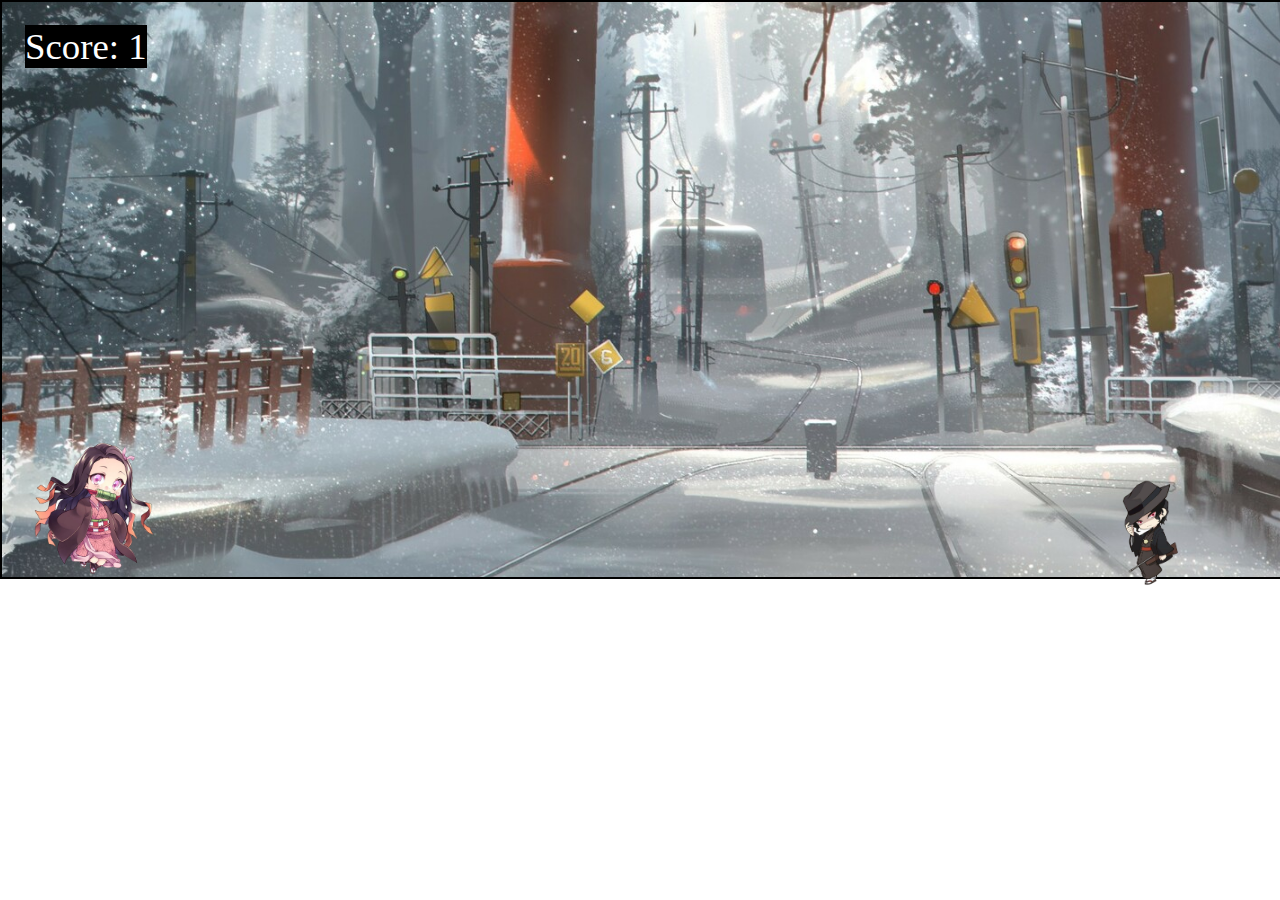
==== game.html @ d1d615eb "uploaf" ====
<!DOCTYPE html>
<html lang="en" onclick="jump()">
<head>
    <meta charset="UTF-8">
    <meta name="viewport" content="width=device-width, initial-scale=1.0">
    <link rel = "stylesheet" href = "style.css">
    <title>Minhs Game</title>
</head>
<body>
    <div id="game">
        <div id="character"></div>
        <div id="block"></div>
        <div id="score">Score: 0</div>
        <div id="Loose_Warning"></div>
        <button id ="restartBtn" onclick="restart_game()">Try Again</button>
    </div>

</body>
<script src ="script.js"></script>
</html>
---- style.css ----
*{
    padding: 0;
    margin: 0;
}

body {
    zoom: 230%
}

#game {
    width: 750px;
    height: 250px;
    border: 1px solid black;
    background-image: url('background.jpg');
    background-size: cover;
    background-repeat: no-repeat;
    background-position: center;
    position: relative;
}

#restartBtn {
    display: none;
    position: fixed;
    top: calc(50% + 50px); /* Adjust as needed */
    left: 50%;
    transform: translateX(-50%);
    z-index: 9999;
    width: 200px;
    height: 50px;
}
#Loose_Warning {
    display: none;
    position: fixed;
    top: 50%;
    left: 50%;
    transform: translate(-50%, -50%);
    text-align: center;
    background-color: #fff;
    padding: 20px;
    border: 2px solid #000;
    z-index: 9999; 
}

#block{
    width: 40px;
    height: 60px;
    background-image:  url('muzan.png');
    background-size: cover;
    background-repeat: no-repeat;
    background-position: center;
    position: relative;
    top: 140px;
    left: 480px;
    animation: block 1s infinite linear;
}

#character{
    width: 60px;
    height: 60px;
    left: 10px;
    background-image:  url('nezuko.png');
    background-size: cover;
    background-repeat: no-repeat;
    background-position: center;
    position: relative;
    top: 190px;
}

#score {
    position: absolute;
    top: 0;
    left: 0;
    margin: 10px;
    color: white;
    background-color: black;
}
.animate {
    animation: jump 500ms infinite;
}

@keyframes block {
    0%{left: 480px;}
    100%{left: -40px;}
}

@keyframes jump {
    0%{top: 70%;}
    50%{top: 50%;}
    100%{top: 70%;}
}
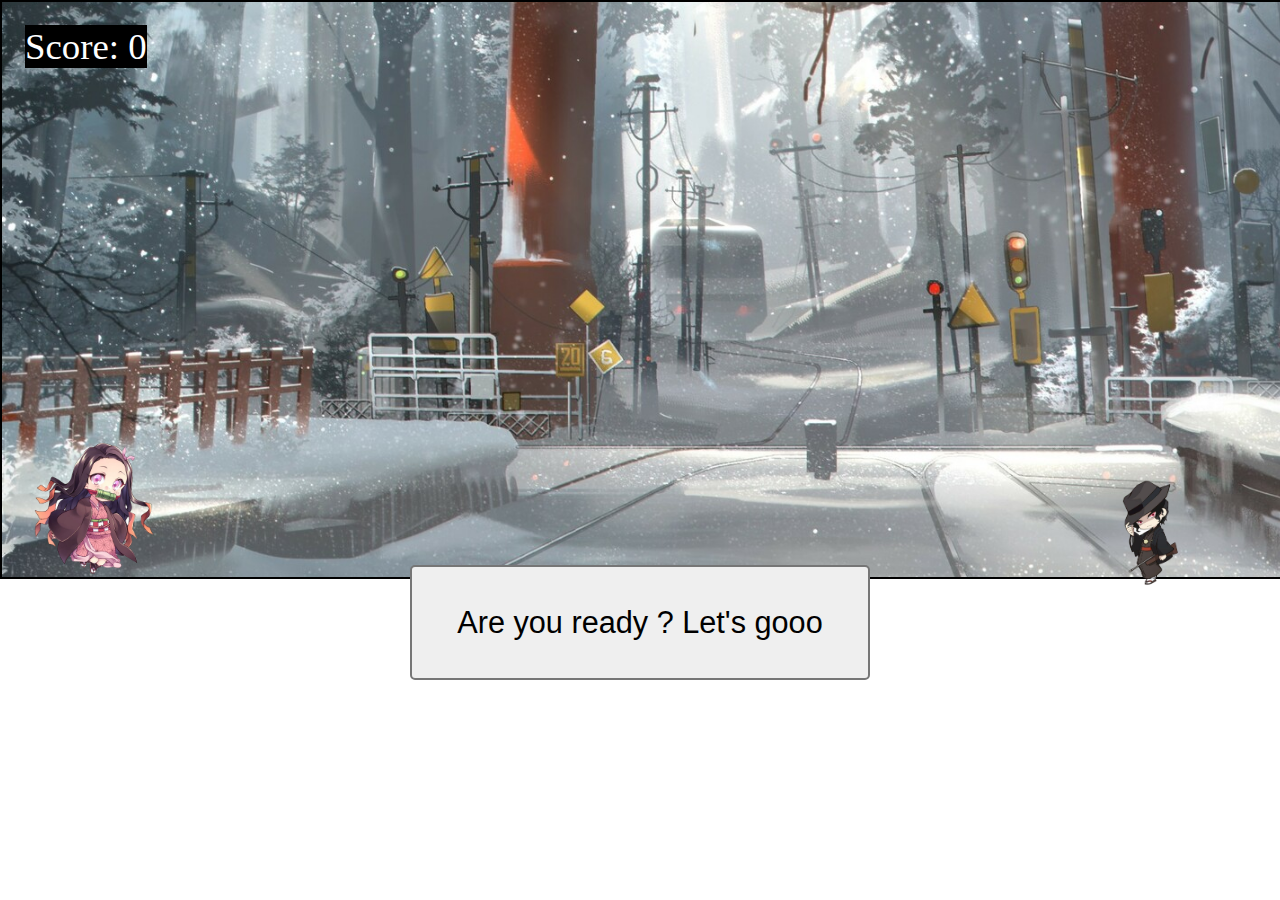
==== commit d1a3508d: "add start pop up and button, must click to start the game" ====
--- a/game.html
+++ b/game.html
@@ -8,6 +8,7 @@
 </head>
 <body>
     <div id="game">
+        <button id="start_btn" onclick="start_game()">Are you ready ? Let's gooo</button>
         <div id="character"></div>
         <div id="block"></div>
         <div id="score">Score: 0</div>
--- a/style.css
+++ b/style.css
@@ -7,11 +7,22 @@
     zoom: 230%
 }
 
+#start_btn{
+    display: block;
+    position: fixed;
+    top: calc(50% + 50px); /* Adjust as needed */
+    left: 50%;
+    transform: translateX(-50%);
+    z-index: 9999;
+    width: 200px;
+    height: 50px;
+}
+
 #game {
     width: 750px;
     height: 250px;
     border: 1px solid black;
-    background-image: url('background.jpg');
+    background-image: url('img/background.jpg');
     background-size: cover;
     background-repeat: no-repeat;
     background-position: center;
@@ -44,21 +55,20 @@
 #block{
     width: 40px;
     height: 60px;
-    background-image:  url('muzan.png');
+    background-image:  url('img/muzan.png');
     background-size: cover;
     background-repeat: no-repeat;
     background-position: center;
     position: relative;
     top: 140px;
     left: 480px;
-    animation: block 1s infinite linear;
 }
 
 #character{
     width: 60px;
     height: 60px;
     left: 10px;
-    background-image:  url('nezuko.png');
+    background-image:  url('img/nezuko.png');
     background-size: cover;
     background-repeat: no-repeat;
     background-position: center;
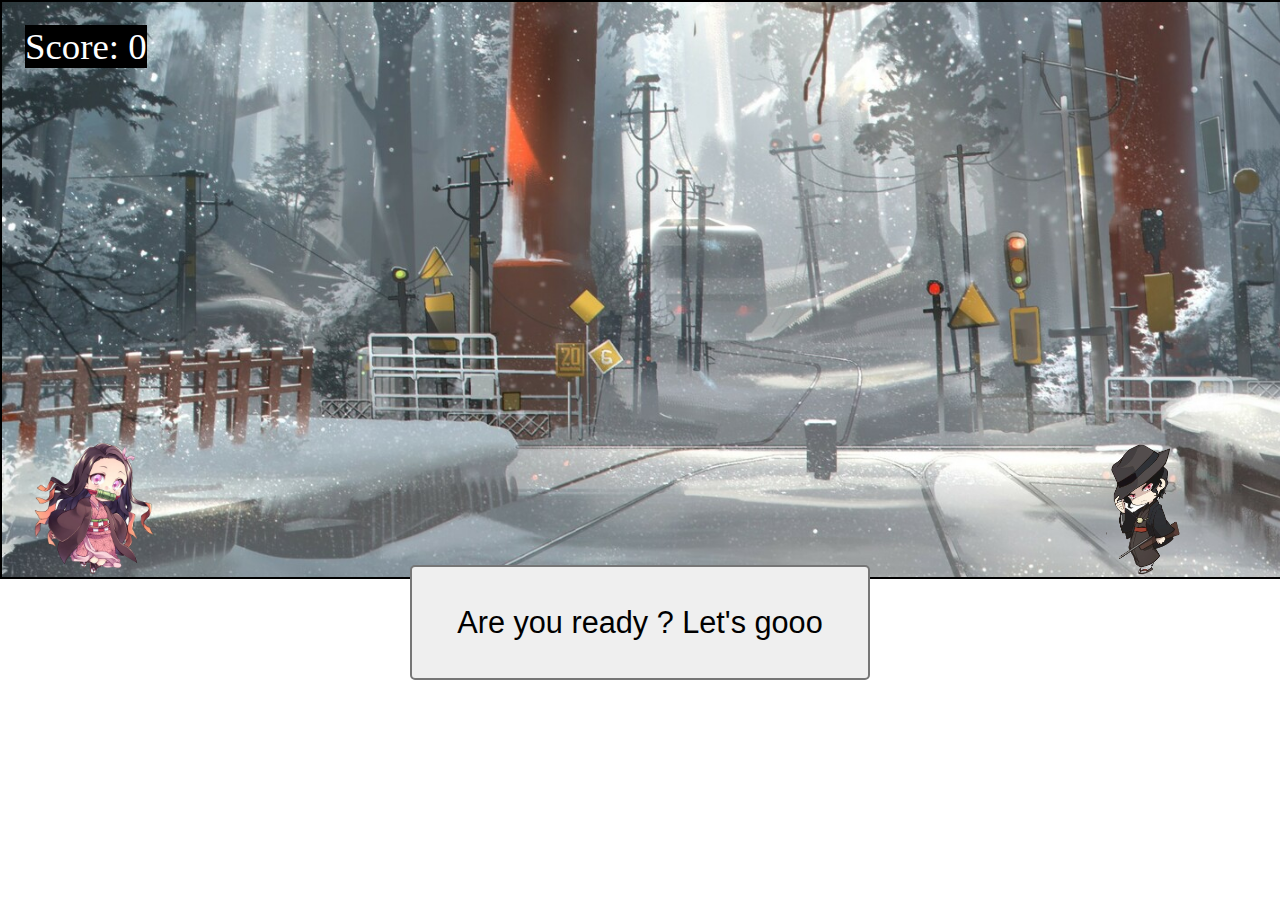
==== commit dcb524b5: "width of block now random during the time" ====
--- a/game.html
+++ b/game.html
@@ -11,6 +11,7 @@
         <button id="start_btn" onclick="start_game()">Are you ready ? Let's gooo</button>
         <div id="character"></div>
         <div id="block"></div>
+        <div id="blockContainer"></div>
         <div id="score">Score: 0</div>
         <div id="Loose_Warning"></div>
         <button id ="restartBtn" onclick="restart_game()">Try Again</button>
--- a/style.css
+++ b/style.css
@@ -1,6 +1,10 @@
 *{
     padding: 0;
     margin: 0;
+}
+
+:root {
+    --number: 1;
 }
 
 body {
@@ -53,14 +57,14 @@
 }
 
 #block{
-    width: 40px;
+    width: calc(var(--number) * 34px);
     height: 60px;
     background-image:  url('img/muzan.png');
-    background-size: cover;
-    background-repeat: no-repeat;
+    background-size: contain;
+    background-repeat: repeat-x;
     background-position: center;
     position: relative;
-    top: 140px;
+    top: 130px;
     left: 480px;
 }
 
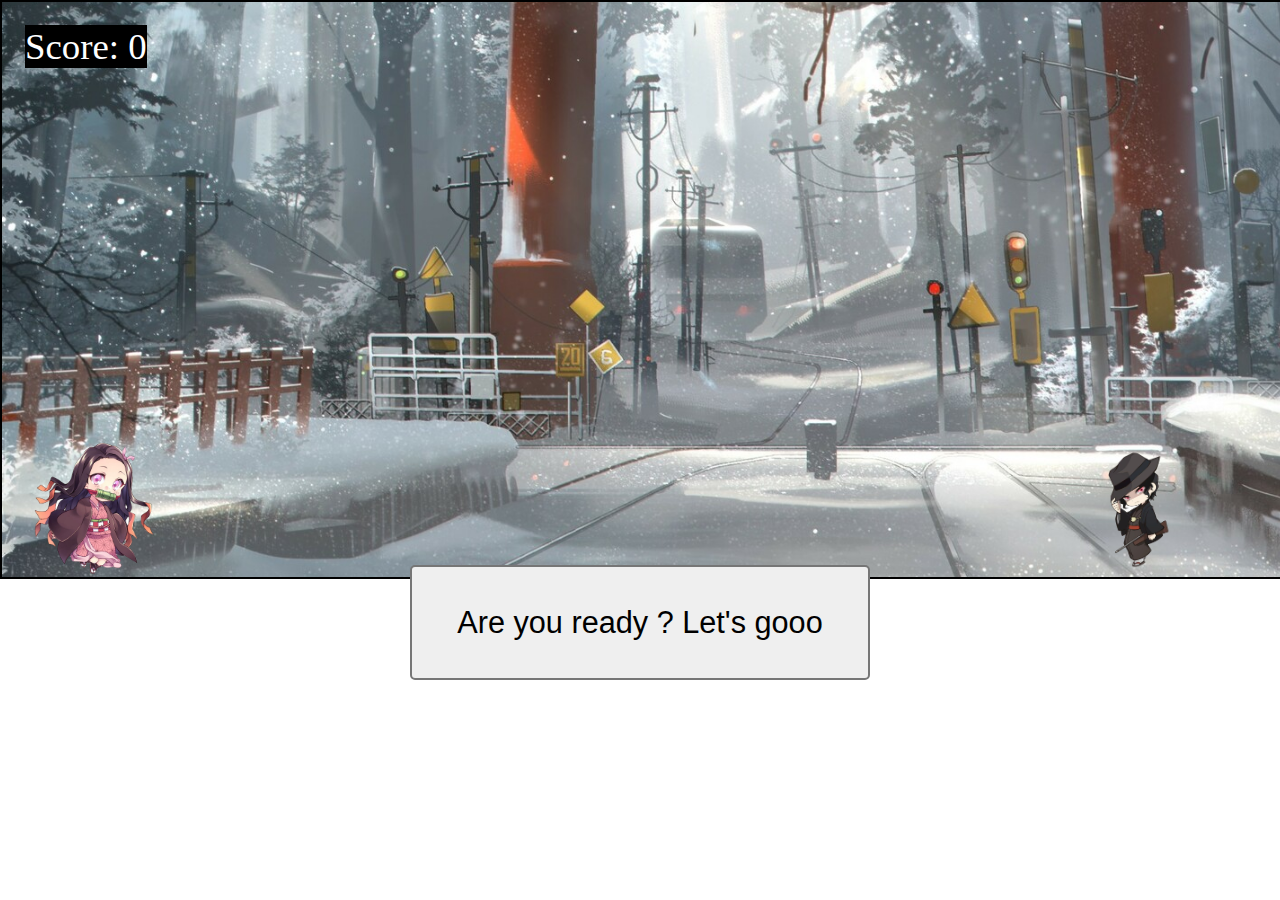
==== commit d4c76d8e: "fix look and update" ====
--- a/game.html
+++ b/game.html
@@ -9,14 +9,18 @@
 <body>
     <div id="game">
         <button id="start_btn" onclick="start_game()">Are you ready ? Let's gooo</button>
+        <button id="pauseBtn" onclick="pauseGame()">Pause</button>
         <div id="character"></div>
         <div id="block"></div>
         <div id="blockContainer"></div>
         <div id="score">Score: 0</div>
+        <div id="Pause_Warning">The is paused</div>
+        <button id ="resumeBtn" onclick="resumeGame()">Resume</button>
         <div id="Loose_Warning"></div>
         <button id ="restartBtn" onclick="restart_game()">Try Again</button>
     </div>
+    
+    <script src ="script.js"></script>
+</body>
 
-</body>
-<script src ="script.js"></script>
 </html>--- a/style.css
+++ b/style.css
@@ -33,6 +33,36 @@
     position: relative;
 }
 
+#pauseBtn {
+    position: absolute;
+    top: 0;
+    right: 0;
+    margin: 10px;
+}
+
+#Pause_Warning {
+    display: none;
+    position: fixed;
+    top: 50%;
+    left: 50%;
+    transform: translate(-50%, -50%);
+    text-align: center;
+    background-color: #fff;
+    padding: 20px;
+    border: 2px solid #000;
+    z-index: 9999; 
+}
+#resumeBtn{
+    display: none;
+    position: fixed;
+    top: calc(50% + 50px); /* Adjust as needed */
+    left: 50%;
+    transform: translateX(-50%);
+    z-index: 9999;
+    width: 200px;
+    height: 50px;
+}
+
 #restartBtn {
     display: none;
     position: fixed;
@@ -43,6 +73,7 @@
     width: 200px;
     height: 50px;
 }
+
 #Loose_Warning {
     display: none;
     position: fixed;
@@ -57,7 +88,7 @@
 }
 
 #block{
-    width: calc(var(--number) * 34px);
+    width: 28px;
     height: 60px;
     background-image:  url('img/muzan.png');
     background-size: contain;
